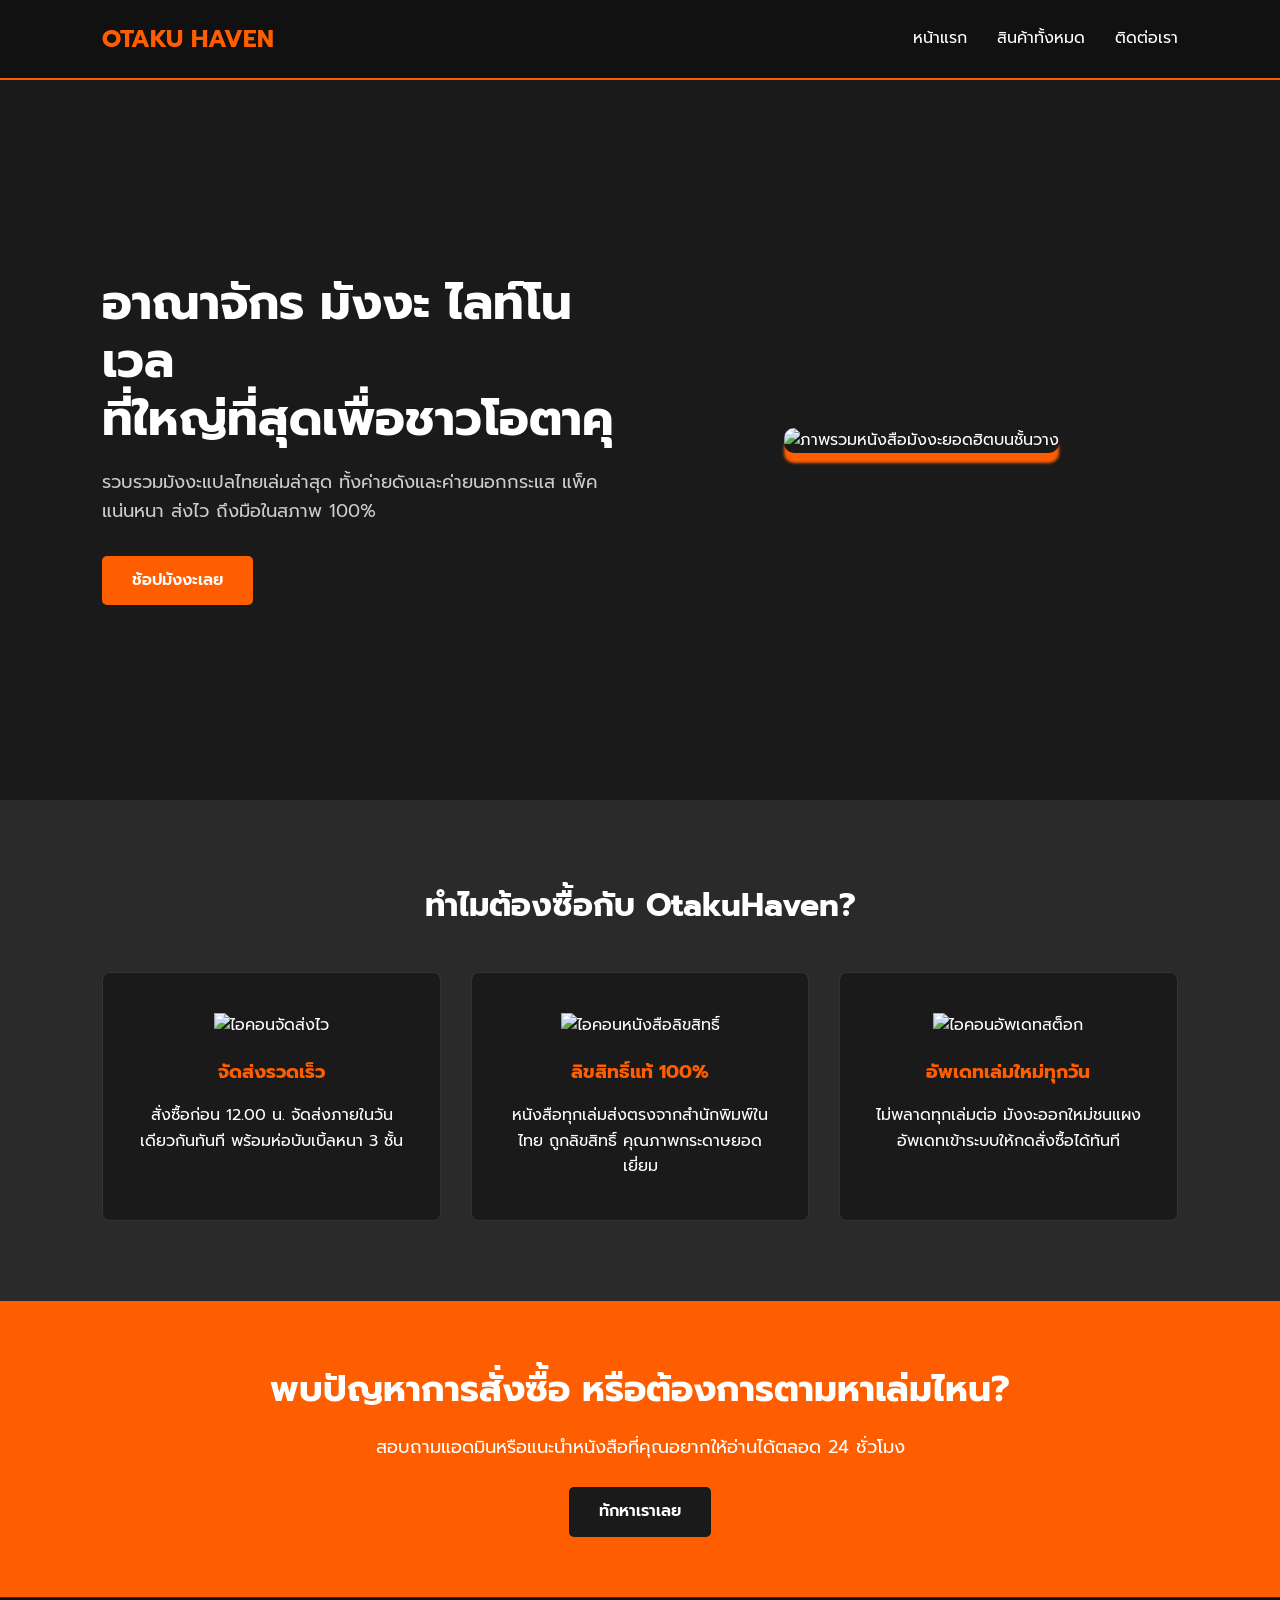
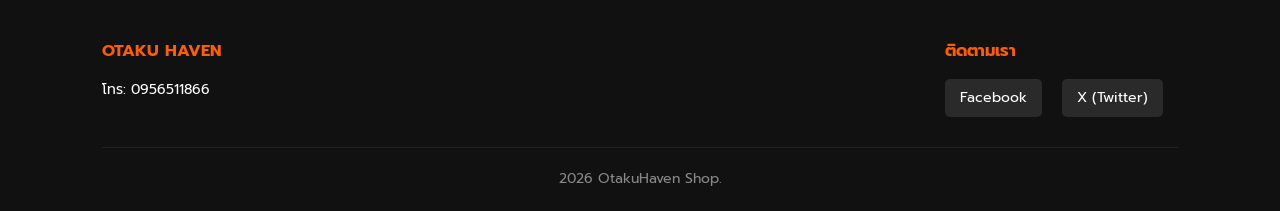
==== index.html @ 7b40c11c "Add files via upload" ====
<!DOCTYPE html>
<html lang="th">
<head>
    <meta charset="UTF-8">
    <meta name="viewport" content="width=device-width, initial-scale=1.0">
    <title>OtakuHaven | ร้านขายมังงะออนไลน์อันดับหนึ่ง</title>
    <link rel="stylesheet" href="/css/style.css">
</head>
<body>

    <header class="navbar">
        <div class="nav-logo">OTAKU HAVEN</div>
        <nav>
            <ul class="nav-links">
                <li><a href="index.html">หน้าแรก</a></li>
                <li><a href="menu.html">สินค้าทั้งหมด</a></li>
                <li><a href="contact.html">ติดต่อเรา</a></li>
            </ul>
        </nav>
    </header>

    <main>

        <section class="hero-section">
            <div class="hero-content">
                <h1>อาณาจักร มังงะ ไลท์โนเวล <br>ที่ใหญ่ที่สุดเพื่อชาวโอตาคุ</h1>
                <p>รวบรวมมังงะแปลไทยเล่มล่าสุด ทั้งค่ายดังและค่ายนอกกระแส แพ็คแน่นหนา ส่งไว ถึงมือในสภาพ 100%</p>
                <a href="menu.html" class="btn">ช้อปมังงะเลย</a>
            </div>
            <div class="hero-image">
                <img src="images/hero-manga.jpg" alt="ภาพรวมหนังสือมังงะยอดฮิตบนชั้นวาง">
            </div>
        </section>

        <section class="features-section">
            <h2>ทำไมต้องซื้อกับ OtakuHaven?</h2>
            <div class="features-grid">
                <div class="feature-card">
                    <img src="images/icon-fast.png" alt="ไอคอนจัดส่งไว" class="feature-icon">
                    <h3>จัดส่งรวดเร็ว</h3>
                    <p>สั่งซื้อก่อน 12.00 น. จัดส่งภายในวันเดียวกันทันที พร้อมห่อบับเบิ้ลหนา 3 ชั้น</p>
                </div>
                <div class="feature-card">
                    <img src="images/icon-book.png" alt="ไอคอนหนังสือลิขสิทธิ์" class="feature-icon">
                    <h3>ลิขสิทธิ์แท้ 100%</h3>
                    <p>หนังสือทุกเล่มส่งตรงจากสำนักพิมพ์ในไทย ถูกลิขสิทธิ์ คุณภาพกระดาษยอดเยี่ยม</p>
                </div>
                <div class="feature-card">
                    <img src="images/icon-stock.png" alt="ไอคอนอัพเดทสต็อก" class="feature-icon">
                    <h3>อัพเดทเล่มใหม่ทุกวัน</h3>
                    <p>ไม่พลาดทุกเล่มต่อ มังงะออกใหม่ชนแผง อัพเดทเข้าระบบให้กดสั่งซื้อได้ทันที</p>
                </div>
            </div>
        </section>

  
        <section class="cta-section">
            <h2>พบปัญหาการสั่งซื้อ หรือต้องการตามหาเล่มไหน?</h2>
            <p>สอบถามแอดมินหรือแนะนำหนังสือที่คุณอยากให้อ่านได้ตลอด 24 ชั่วโมง</p>
            <a href="contact.html" class="btn">ทักหาเราเลย</a>
        </section>
    </main>


    <footer class="footer">
        <div class="footer-container">
            <div class="footer-info">
                <h3>OTAKU HAVEN</h3>
                <p>โทร: 0956511866</p>
            </div>
            <div class="footer-social">
                <h3>ติดตามเรา</h3>
                <div class="footer-social-links">
                    <a href="#">Facebook</a>
                    <a href="#">X (Twitter)</a>
                </div>
            </div>
        </div>
        <div class="footer-bottom">
            <p>2026 OtakuHaven Shop.</p>
        </div>
    </footer>

</body>
</html>
---- css/style.css ----
/* css/style.css */

/* 1. Google Font & Base Settings */
@import url('https://fonts.googleapis.com/css2?family=Prompt:wght@300;400;600;700&display=swap');

:root {
    --primary-color: #1a1a1a;   /* สีดำ/เทาเข้ม (พื้นหลังหลัก) */
    --secondary-color: #ff5e00; /* สีส้ม Neon (สีเน้น / Buttons / Hover) */
    --text-color: #ffffff;      /* สีข้อความหลัก */
    --bg-light: #2a2a2a;        /* สีเทาอ่อนสำหรับการ์ดและ Section */
    --font-main: 'Prompt', sans-serif;
}

* {
    margin: 0;
    padding: 0;
    box-sizing: border-box;
}

body {
    font-family: var(--font-main);
    background-color: var(--primary-color);
    color: var(--text-color);
    line-height: 1.6;
}

a {
    text-decoration: none;
    color: inherit;
    transition: all 0.3s ease;
}

/* 2. Reusable Components (Navbar & Footer) */
/* Flexbox Point 1: Navbar Layout */
.navbar {
    display: flex;
    justify-content: space-between;
    align-items: center;
    padding: 20px 8%;
    background-color: #111111;
    border-bottom: 2px solid var(--secondary-color);
    position: sticky;
    top: 0;
    z-index: 1000;
}

.nav-logo {
    font-size: 24px;
    font-weight: 700;
    color: var(--secondary-color);
}

.nav-links {
    display: flex;
    list-style: none;
    gap: 30px;
}

.nav-links a {
    font-weight: 400;
    font-size: 16px;
}

/* Hover Effect 1: Navbar Links */
.nav-links a:hover {
    color: var(--secondary-color);
    padding-bottom: 5px;
    border-bottom: 2px solid var(--secondary-color);
}

.footer {
    background-color: #111111;
    padding: 40px 8% 20px;
    border-top: 1px solid #333;
    font-size: 14px;
}

/* Flexbox Point 2: Footer Content */
.footer-container {
    display: flex;
    justify-content: space-between;
    flex-wrap: wrap;
    gap: 30px;
    margin-bottom: 30px;
}

.footer-info h3, .footer-social h3 {
    color: var(--secondary-color);
    margin-bottom: 15px;
}

.footer-social-links a {
    display: inline-block;
    margin-right: 15px;
    background: var(--bg-light);
    padding: 8px 15px;
    border-radius: 5px;
}

/* Hover Effect 2: Social Links */
.footer-social-links a:hover {
    background-color: var(--secondary-color);
}

.footer-bottom {
    text-align: center;
    padding-top: 20px;
    border-top: 1px solid #222;
    color: #888;
}

/* Buttons */
.btn {
    display: inline-block;
    padding: 12px 30px;
    background-color: var(--secondary-color);
    color: white;
    font-weight: 600;
    border-radius: 5px;
    border: none;
    cursor: pointer;
    transition: transform 0.3s ease, background-color 0.3s ease;
}

/* Hover Effect 3: Buttons */
.btn:hover {
    background-color: #ff7c2b;
    transform: translateY(-3px);
}

/* Page Headers (For Menu and Contact pages) */
.page-header {
    text-align: center;
    padding: 60px 20px;
    background: linear-gradient(rgba(0,0,0,0.7), rgba(0,0,0,0.7)), url('../images/header-bg.jpg') center/cover;
}

.page-header h1 {
    font-size: 40px;
    color: var(--secondary-color);
    margin-bottom: 10px;
}

/* ==========================================
   PAGE 1: INDEX.HTML STYLES
   ========================================== */
.hero-section {
    display: flex;
    align-items: center;
    justify-content: space-between;
    padding: 80px 8%;
    gap: 50px;
    min-height: 80vh;
}

.hero-content {
    flex: 1;
}

.hero-content h1 {
    font-size: 48px;
    margin-bottom: 20px;
    line-height: 1.2;
}

.hero-content p {
    font-size: 18px;
    color: #ccc;
    margin-bottom: 30px;
}

.hero-image {
    flex: 1;
    text-align: center;
}

.hero-image img {
    max-width: 100%;
    border-radius: 10px;
    box-shadow: 0 10px 3px var(--secondary-color);
}

/* CSS Grid Point 1: Features Section */
.features-section {
    padding: 80px 8%;
    background-color: var(--bg-light);
    text-align: center;
}

.features-section h2 {
    font-size: 32px;
    margin-bottom: 40px;
}

.features-grid {
    display: grid;
    grid-template-columns: repeat(auto-fit, minmax(250px, 1fr));
    gap: 30px;
}

.feature-card {
    background-color: var(--primary-color);
    padding: 40px 30px;
    border-radius: 8px;
    border: 1px solid #333;
}

.feature-icon {
    width: 60px;
    height: 60px;
    margin-bottom: 20px;
}

.feature-card h3 {
    margin-bottom: 15px;
    color: var(--secondary-color);
}

/* Testimonials Section */
.testimonials-section {
    padding: 80px 8%;
    text-align: center;
}

.testimonials-section h2 {
    font-size: 32px;
    margin-bottom: 40px;
}

.testimonials-container {
    display: flex;
    justify-content: center;
    gap: 40px;
    flex-wrap: wrap;
}

.testimonial-card {
    background-color: var(--bg-light);
    padding: 30px;
    border-radius: 10px;
    max-width: 450px;
    text-align: left;
    position: relative;
}

.testimonial-text {
    font-style: italic;
    margin-bottom: 20px;
    color: #ddd;
}

.testimonial-user {
    display: flex;
    align-items: center;
    gap: 15px;
}

.testimonial-user img {
    width: 50px;
    height: 50px;
    border-radius: 50%; /* โปรไฟล์วงกลมบังคับ */
    object-fit: cover;
    border: 2px solid var(--secondary-color);
}

.testimonial-user span {
    font-weight: 600;
}

/* CTA Section */
.cta-section {
    padding: 60px 8%;
    background-color: var(--secondary-color); /* สีเด่นต่างจากอันอื่น */
    color: white;
    text-align: center;
}

.cta-section h2 {
    font-size: 36px;
    margin-bottom: 15px;
}

.cta-section p {
    margin-bottom: 25px;
    font-size: 18px;
}

.cta-section .btn {
    background-color: var(--primary-color);
    color: white;
}

.cta-section .btn:hover {
    background-color: #333;
}

/* ==========================================
   PAGE 2: MENU.HTML STYLES
   ========================================== */
.products-container {
    padding: 60px 8%;
}

/* CSS Grid Point 2: Product Grid บังคับ 3 คอลัมน์ */
.product-grid {
    display: grid;
    grid-template-columns: repeat(3, 1fr);
    gap: 40px;
}

/* สำหรับจอเล็ก ปรับให้ยืดหยุ่นไม่ให้พัง */
@media (max-width: 900px) {
    .product-grid { grid-template-columns: repeat(2, 1fr); }
}
@media (max-width: 600px) {
    .product-grid { grid-template-columns: 1fr; }
}

.product-card {
    background-color: var(--bg-light);
    border-radius: 8px;
    overflow: hidden;
    border: 1px solid #333;
    transition: all 0.3s ease;
}

/* Hover Effect 4: การ์ดสินค้าขยับและมีเงาขึ้นมา */
.product-card:hover {
    transform: translateY(-10px);
    box-shadow: 0 10px 20px rgba(255, 94, 0, 0.2);
    border-color: var(--secondary-color);
}

.product-img {
    width: 100%;
    height: 350px;
    object-fit: cover;
}

.product-info {
    padding: 20px;
}

.product-title {
    font-size: 20px;
    margin-bottom: 10px;
}

.product-desc {
    font-size: 14px;
    color: #bbb;
    margin-bottom: 15px;
    height: 45px;
    overflow: hidden;
}

.product-price {
    font-size: 22px;
    color: var(--secondary-color);
    font-weight: 700;
}

.promo-banner {
    background-color: #d60000; /* สีแดงเด่นชัด */
    text-align: center;
    padding: 25px 20px;
    font-size: 24px;
    font-weight: 700;
    letter-spacing: 1px;
}

/* ==========================================
   PAGE 3: CONTACT.HTML STYLES
   ========================================== */
.contact-main {
    padding: 60px 8%;
}

.contact-wrapper {
    display: grid;
    grid-template-columns: 1fr 1fr;
    gap: 50px;
    margin-bottom: 50px;
}

@media (max-width: 800px) {
    .contact-wrapper { grid-template-columns: 1fr; }
}

.contact-info h2, .contact-form-container h2 {
    color: var(--secondary-color);
    margin-bottom: 25px;
}

.info-item {
    margin-bottom: 20px;
}

.info-item h3 {
    font-size: 18px;
    margin-bottom: 5px;
    color: #ccc;
}

.contact-form {
    background-color: var(--bg-light);
    padding: 30px;
    border-radius: 8px;
}

.form-group {
    margin-bottom: 20px;
}

.form-group label {
    display: block;
    margin-bottom: 8px;
    font-weight: 600;
}

.form-group input, .form-group textarea {
    width: 100%;
    padding: 12px;
    background-color: var(--primary-color);
    border: 1px solid #444;
    border-radius: 4px;
    color: white;
    font-family: var(--font-main);
}

.form-group input:focus, .form-group textarea:focus {
    outline: none;
    border-color: var(--secondary-color);
}

.map-section {
    width: 100%;
    height: 400px;
    border-radius: 8px;
    overflow: hidden;
}

.map-section iframe {
    width: 100%;
    height: 100%;
    border: none;
}
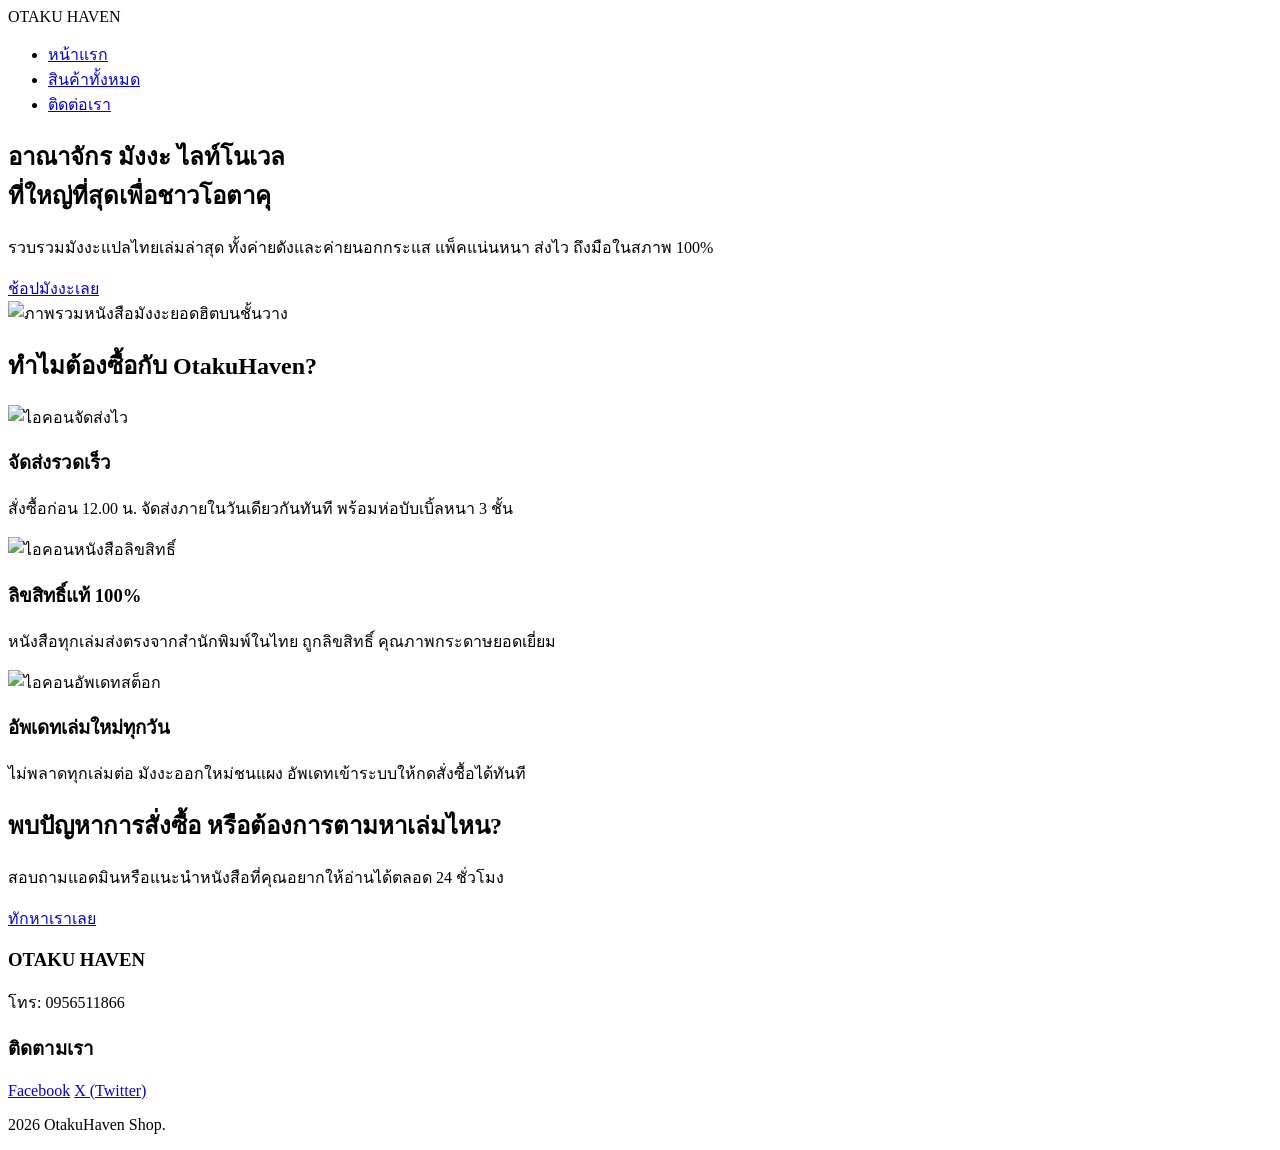
==== commit ad600264: "Fix HTML encoding and update stylesheet link" ====
--- a/index.html
+++ b/index.html
@@ -4,7 +4,7 @@
     <meta charset="UTF-8">
     <meta name="viewport" content="width=device-width, initial-scale=1.0">
     <title>OtakuHaven | ร้านขายมังงะออนไลน์อันดับหนึ่ง</title>
-    <link rel="stylesheet" href="/css/style.css">
+    <link rel="stylesheet" href="style.css">
 </head>
 <body>
 
@@ -82,4 +82,4 @@
     </footer>
 
 </body>
-</html>+</html>
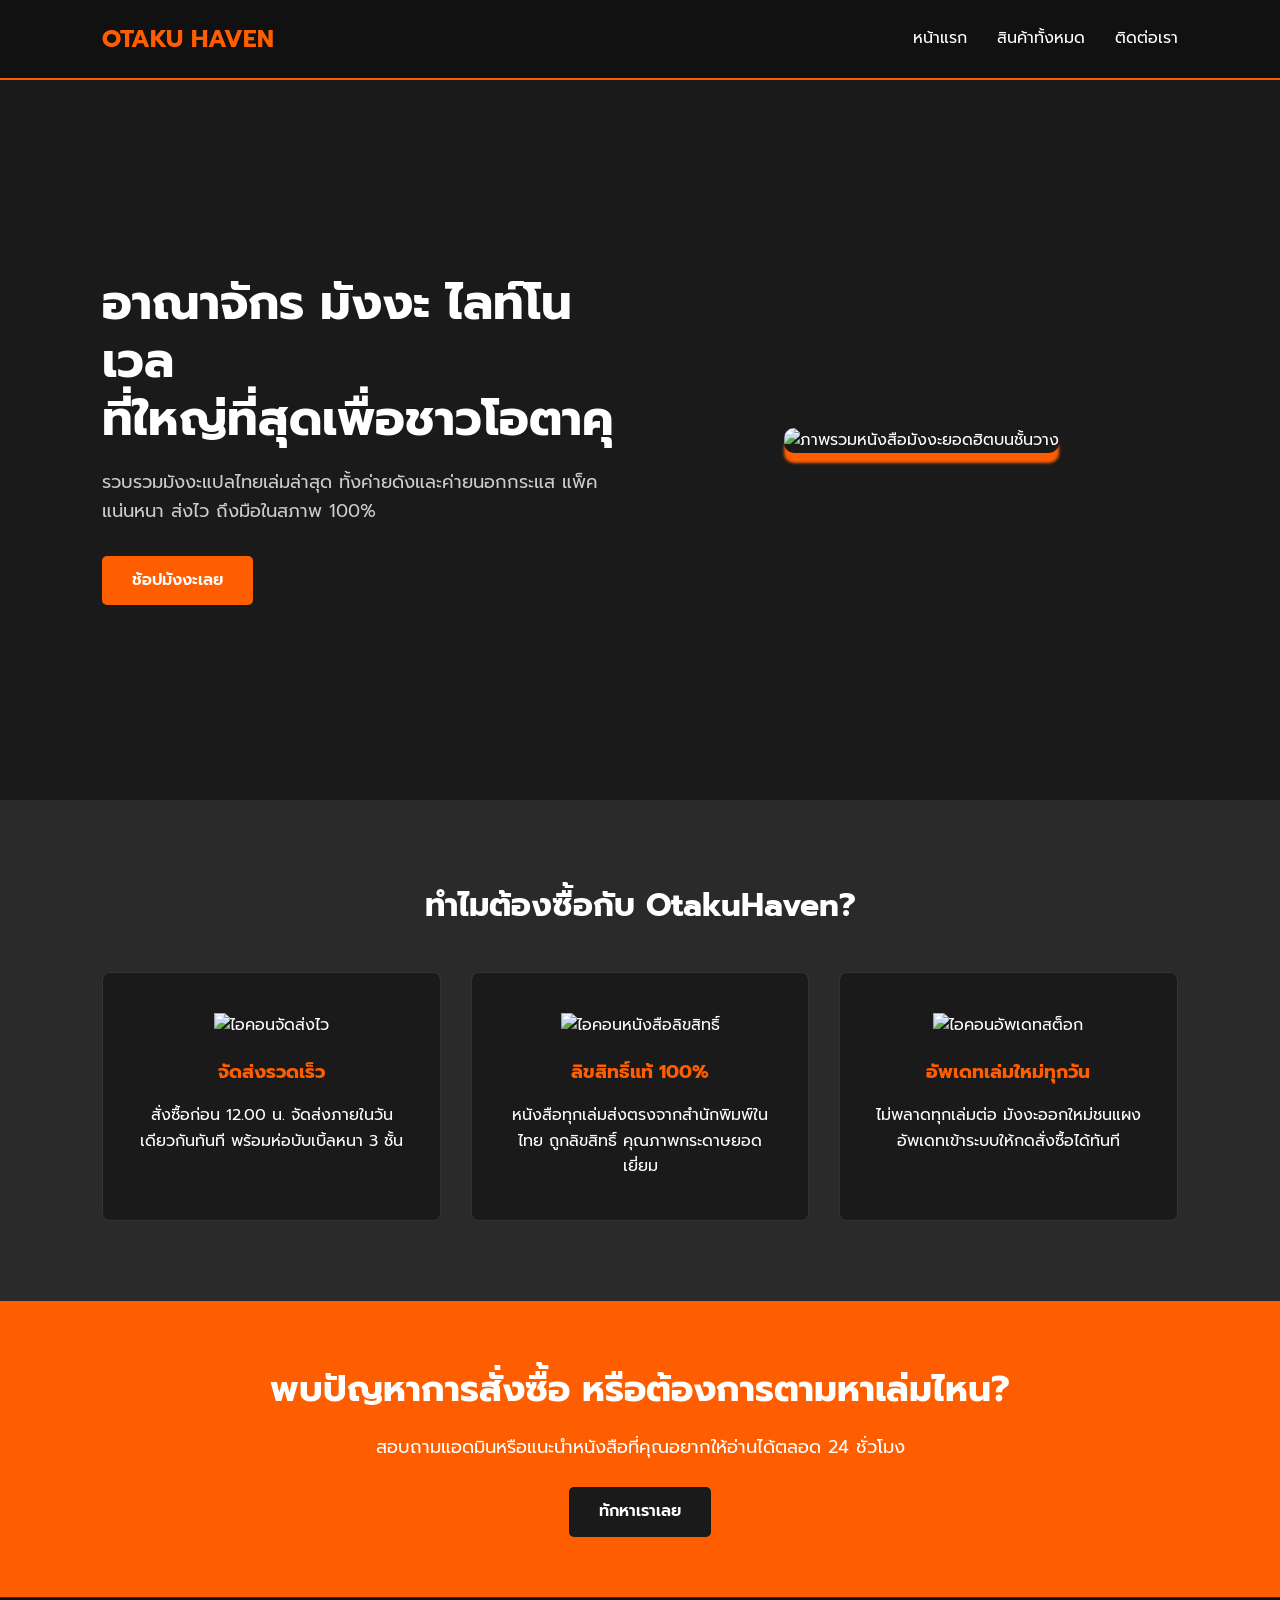
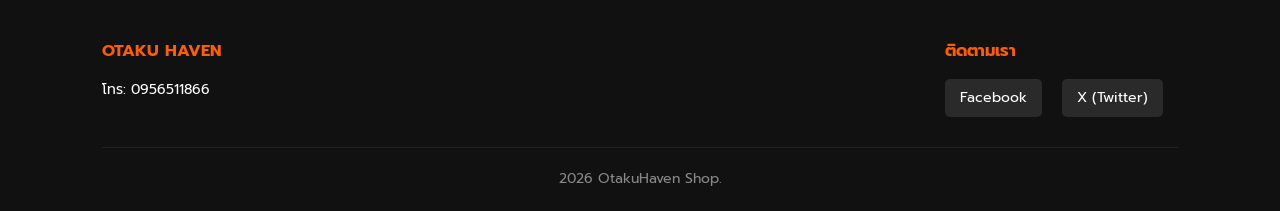
==== commit 19c2999c: "Update index.html" ====
--- a/index.html
+++ b/index.html
@@ -4,7 +4,7 @@
     <meta charset="UTF-8">
     <meta name="viewport" content="width=device-width, initial-scale=1.0">
     <title>OtakuHaven | ร้านขายมังงะออนไลน์อันดับหนึ่ง</title>
-    <link rel="stylesheet" href="style.css">
+    <link rel="stylesheet" href="style.css" rel="stylesheet">
 </head>
 <body>
 
--- a/style.css
+++ b/style.css
@@ -0,0 +1,438 @@
+
+@import url('https://fonts.googleapis.com/css2?family=Prompt:wght@300;400;600;700&display=swap');
+
+:root {
+    --primary-color: #1a1a1a;   
+    --secondary-color: #ff5e00; 
+    --text-color: #ffffff;      
+    --bg-light: #2a2a2a;        
+    --font-main: 'Prompt', sans-serif;
+}
+
+* {
+    margin: 0;
+    padding: 0;
+    box-sizing: border-box;
+}
+
+body {
+    font-family: var(--font-main);
+    background-color: var(--primary-color);
+    color: var(--text-color);
+    line-height: 1.6;
+}
+
+a {
+    text-decoration: none;
+    color: inherit;
+    transition: all 0.3s ease;
+}
+
+/* 2. Reusable Components (Navbar & Footer) */
+/* Flexbox Point 1: Navbar Layout */
+.navbar {
+    display: flex;
+    justify-content: space-between;
+    align-items: center;
+    padding: 20px 8%;
+    background-color: #111111;
+    border-bottom: 2px solid var(--secondary-color);
+    position: sticky;
+    top: 0;
+    z-index: 1000;
+}
+
+.nav-logo {
+    font-size: 24px;
+    font-weight: 700;
+    color: var(--secondary-color);
+}
+
+.nav-links {
+    display: flex;
+    list-style: none;
+    gap: 30px;
+}
+
+.nav-links a {
+    font-weight: 400;
+    font-size: 16px;
+}
+
+/* Hover Effect 1: Navbar Links */
+.nav-links a:hover {
+    color: var(--secondary-color);
+    padding-bottom: 5px;
+    border-bottom: 2px solid var(--secondary-color);
+}
+
+.footer {
+    background-color: #111111;
+    padding: 40px 8% 20px;
+    border-top: 1px solid #333;
+    font-size: 14px;
+}
+
+/* Flexbox Point 2: Footer Content */
+.footer-container {
+    display: flex;
+    justify-content: space-between;
+    flex-wrap: wrap;
+    gap: 30px;
+    margin-bottom: 30px;
+}
+
+.footer-info h3, .footer-social h3 {
+    color: var(--secondary-color);
+    margin-bottom: 15px;
+}
+
+.footer-social-links a {
+    display: inline-block;
+    margin-right: 15px;
+    background: var(--bg-light);
+    padding: 8px 15px;
+    border-radius: 5px;
+}
+
+/* Hover Effect 2: Social Links */
+.footer-social-links a:hover {
+    background-color: var(--secondary-color);
+}
+
+.footer-bottom {
+    text-align: center;
+    padding-top: 20px;
+    border-top: 1px solid #222;
+    color: #888;
+}
+
+/* Buttons */
+.btn {
+    display: inline-block;
+    padding: 12px 30px;
+    background-color: var(--secondary-color);
+    color: white;
+    font-weight: 600;
+    border-radius: 5px;
+    border: none;
+    cursor: pointer;
+    transition: transform 0.3s ease, background-color 0.3s ease;
+}
+
+/* Hover Effect 3: Buttons */
+.btn:hover {
+    background-color: #ff7c2b;
+    transform: translateY(-3px);
+}
+
+/* Page Headers (For Menu and Contact pages) */
+.page-header {
+    text-align: center;
+    padding: 60px 20px;
+    background: linear-gradient(rgba(0,0,0,0.7), rgba(0,0,0,0.7)), url('../images/header-bg.jpg') center/cover;
+}
+
+.page-header h1 {
+    font-size: 40px;
+    color: var(--secondary-color);
+    margin-bottom: 10px;
+}
+
+.hero-section {
+    display: flex;
+    align-items: center;
+    justify-content: space-between;
+    padding: 80px 8%;
+    gap: 50px;
+    min-height: 80vh;
+}
+
+.hero-content {
+    flex: 1;
+}
+
+.hero-content h1 {
+    font-size: 48px;
+    margin-bottom: 20px;
+    line-height: 1.2;
+}
+
+.hero-content p {
+    font-size: 18px;
+    color: #ccc;
+    margin-bottom: 30px;
+}
+
+.hero-image {
+    flex: 1;
+    text-align: center;
+}
+
+.hero-image img {
+    max-width: 100%;
+    border-radius: 10px;
+    box-shadow: 0 10px 3px var(--secondary-color);
+}
+
+
+.features-section {
+    padding: 80px 8%;
+    background-color: var(--bg-light);
+    text-align: center;
+}
+
+.features-section h2 {
+    font-size: 32px;
+    margin-bottom: 40px;
+}
+
+.features-grid {
+    display: grid;
+    grid-template-columns: repeat(auto-fit, minmax(250px, 1fr));
+    gap: 30px;
+}
+
+.feature-card {
+    background-color: var(--primary-color);
+    padding: 40px 30px;
+    border-radius: 8px;
+    border: 1px solid #333;
+}
+
+.feature-icon {
+    width: 60px;
+    height: 60px;
+    margin-bottom: 20px;
+}
+
+.feature-card h3 {
+    margin-bottom: 15px;
+    color: var(--secondary-color);
+}
+
+/* Testimonials Section */
+.testimonials-section {
+    padding: 80px 8%;
+    text-align: center;
+}
+
+.testimonials-section h2 {
+    font-size: 32px;
+    margin-bottom: 40px;
+}
+
+.testimonials-container {
+    display: flex;
+    justify-content: center;
+    gap: 40px;
+    flex-wrap: wrap;
+}
+
+.testimonial-card {
+    background-color: var(--bg-light);
+    padding: 30px;
+    border-radius: 10px;
+    max-width: 450px;
+    text-align: left;
+    position: relative;
+}
+
+.testimonial-text {
+    font-style: italic;
+    margin-bottom: 20px;
+    color: #ddd;
+}
+
+.testimonial-user {
+    display: flex;
+    align-items: center;
+    gap: 15px;
+}
+
+.testimonial-user img {
+    width: 50px;
+    height: 50px;
+    border-radius: 50%; 
+    object-fit: cover;
+    border: 2px solid var(--secondary-color);
+}
+
+.testimonial-user span {
+    font-weight: 600;
+}
+
+/* CTA Section */
+.cta-section {
+    padding: 60px 8%;
+    background-color: var(--secondary-color);
+    color: white;
+    text-align: center;
+}
+
+.cta-section h2 {
+    font-size: 36px;
+    margin-bottom: 15px;
+}
+
+.cta-section p {
+    margin-bottom: 25px;
+    font-size: 18px;
+}
+
+.cta-section .btn {
+    background-color: var(--primary-color);
+    color: white;
+}
+
+.cta-section .btn:hover {
+    background-color: #333;
+}
+
+
+.products-container {
+    padding: 60px 8%;
+}
+
+/* CSS Grid Point 2: Product Grid บังคับ 3 คอลัมน์ */
+.product-grid {
+    display: grid;
+    grid-template-columns: repeat(3, 1fr);
+    gap: 40px;
+}
+
+/* สำหรับจอเล็ก ปรับให้ยืดหยุ่นไม่ให้พัง */
+@media (max-width: 900px) {
+    .product-grid { grid-template-columns: repeat(2, 1fr); }
+}
+@media (max-width: 600px) {
+    .product-grid { grid-template-columns: 1fr; }
+}
+
+.product-card {
+    background-color: var(--bg-light);
+    border-radius: 8px;
+    overflow: hidden;
+    border: 1px solid #333;
+    transition: all 0.3s ease;
+}
+
+/* Hover Effect 4: การ์ดสินค้าขยับและมีเงาขึ้นมา */
+.product-card:hover {
+    transform: translateY(-10px);
+    box-shadow: 0 10px 20px rgba(255, 94, 0, 0.2);
+    border-color: var(--secondary-color);
+}
+
+.product-img {
+    width: 100%;
+    height: 350px;
+    object-fit: cover;
+}
+
+.product-info {
+    padding: 20px;
+}
+
+.product-title {
+    font-size: 20px;
+    margin-bottom: 10px;
+}
+
+.product-desc {
+    font-size: 14px;
+    color: #bbb;
+    margin-bottom: 15px;
+    height: 45px;
+    overflow: hidden;
+}
+
+.product-price {
+    font-size: 22px;
+    color: var(--secondary-color);
+    font-weight: 700;
+}
+
+.promo-banner {
+    background-color: #d60000; /* สีแดงเด่นชัด */
+    text-align: center;
+    padding: 25px 20px;
+    font-size: 24px;
+    font-weight: 700;
+    letter-spacing: 1px;
+}
+
+
+.contact-main {
+    padding: 60px 8%;
+}
+
+.contact-wrapper {
+    display: grid;
+    grid-template-columns: 1fr 1fr;
+    gap: 50px;
+    margin-bottom: 50px;
+}
+
+@media (max-width: 800px) {
+    .contact-wrapper { grid-template-columns: 1fr; }
+}
+
+.contact-info h2, .contact-form-container h2 {
+    color: var(--secondary-color);
+    margin-bottom: 25px;
+}
+
+.info-item {
+    margin-bottom: 20px;
+}
+
+.info-item h3 {
+    font-size: 18px;
+    margin-bottom: 5px;
+    color: #ccc;
+}
+
+.contact-form {
+    background-color: var(--bg-light);
+    padding: 30px;
+    border-radius: 8px;
+}
+
+.form-group {
+    margin-bottom: 20px;
+}
+
+.form-group label {
+    display: block;
+    margin-bottom: 8px;
+    font-weight: 600;
+}
+
+.form-group input, .form-group textarea {
+    width: 100%;
+    padding: 12px;
+    background-color: var(--primary-color);
+    border: 1px solid #444;
+    border-radius: 4px;
+    color: white;
+    font-family: var(--font-main);
+}
+
+.form-group input:focus, .form-group textarea:focus {
+    outline: none;
+    border-color: var(--secondary-color);
+}
+
+.map-section {
+    width: 100%;
+    height: 400px;
+    border-radius: 8px;
+    overflow: hidden;
+}
+
+.map-section iframe {
+    width: 100%;
+    height: 100%;
+    border: none;
+}
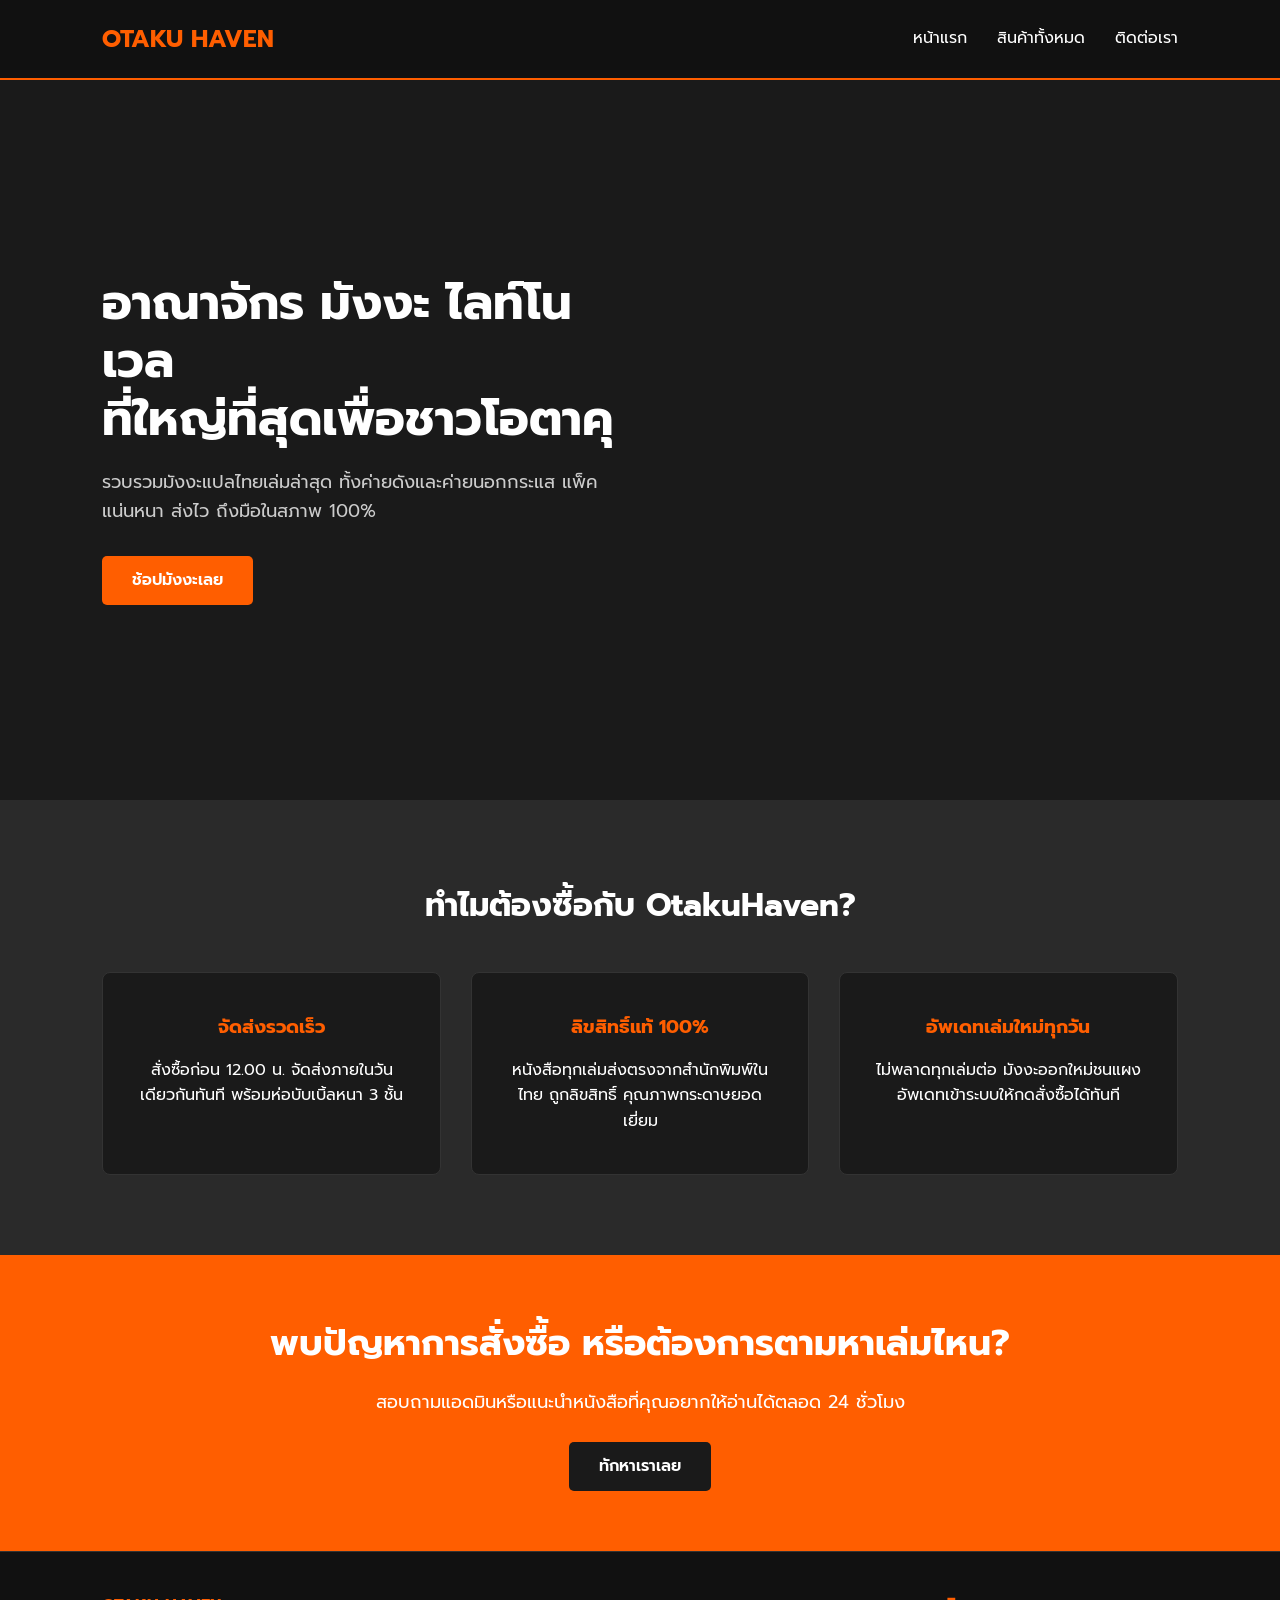
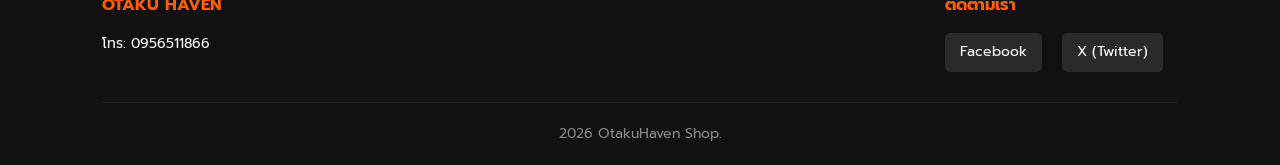
==== commit 10ac03fb: "Update index.html" ====
--- a/index.html
+++ b/index.html
@@ -28,7 +28,6 @@
                 <a href="menu.html" class="btn">ช้อปมังงะเลย</a>
             </div>
             <div class="hero-image">
-                <img src="images/hero-manga.jpg" alt="ภาพรวมหนังสือมังงะยอดฮิตบนชั้นวาง">
             </div>
         </section>
 
@@ -36,17 +35,14 @@
             <h2>ทำไมต้องซื้อกับ OtakuHaven?</h2>
             <div class="features-grid">
                 <div class="feature-card">
-                    <img src="images/icon-fast.png" alt="ไอคอนจัดส่งไว" class="feature-icon">
                     <h3>จัดส่งรวดเร็ว</h3>
                     <p>สั่งซื้อก่อน 12.00 น. จัดส่งภายในวันเดียวกันทันที พร้อมห่อบับเบิ้ลหนา 3 ชั้น</p>
                 </div>
                 <div class="feature-card">
-                    <img src="images/icon-book.png" alt="ไอคอนหนังสือลิขสิทธิ์" class="feature-icon">
                     <h3>ลิขสิทธิ์แท้ 100%</h3>
                     <p>หนังสือทุกเล่มส่งตรงจากสำนักพิมพ์ในไทย ถูกลิขสิทธิ์ คุณภาพกระดาษยอดเยี่ยม</p>
                 </div>
                 <div class="feature-card">
-                    <img src="images/icon-stock.png" alt="ไอคอนอัพเดทสต็อก" class="feature-icon">
                     <h3>อัพเดทเล่มใหม่ทุกวัน</h3>
                     <p>ไม่พลาดทุกเล่มต่อ มังงะออกใหม่ชนแผง อัพเดทเข้าระบบให้กดสั่งซื้อได้ทันที</p>
                 </div>
